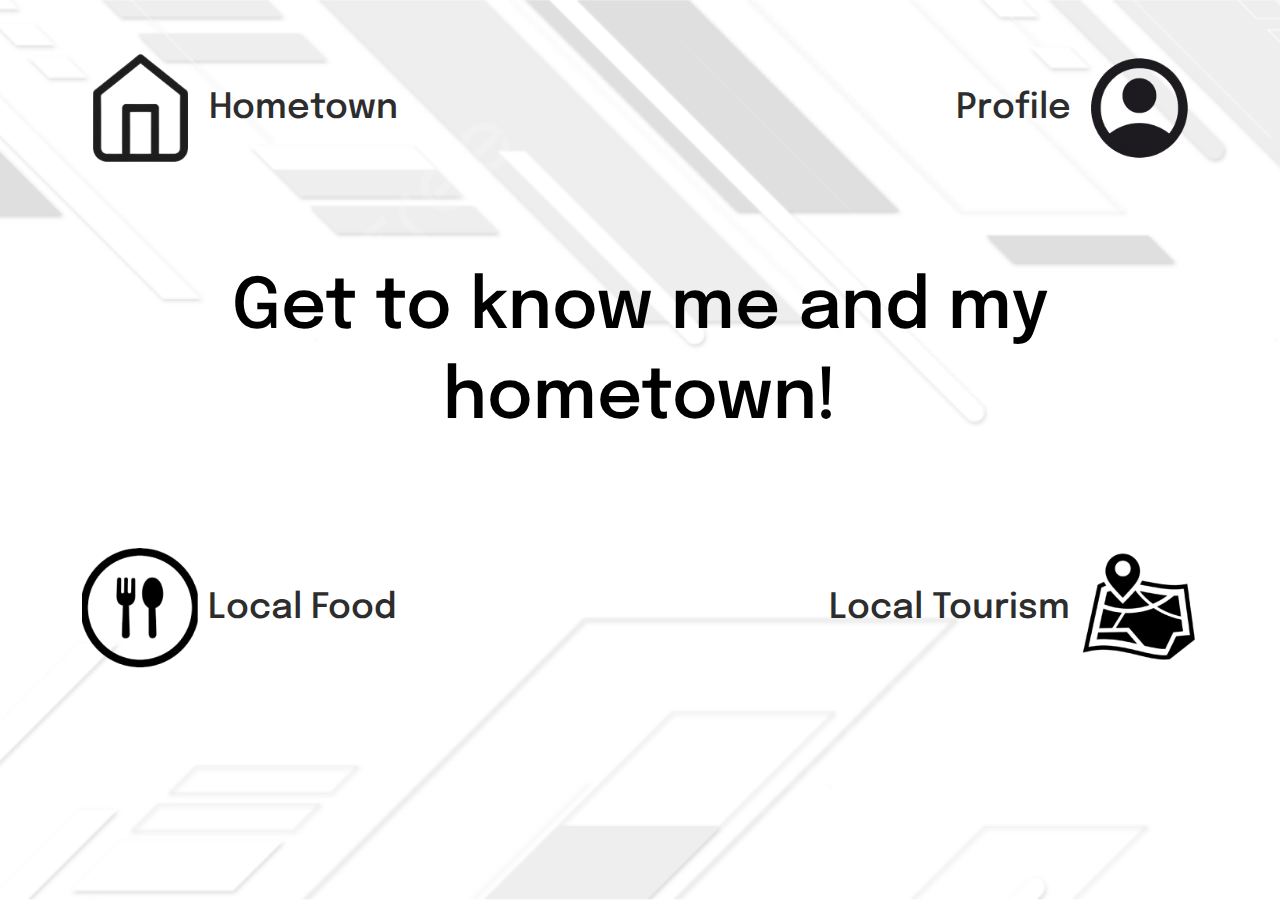
==== quiz1/index.html @ df6223ba "Initial commit" ====
<!DOCTYPE html>
<html lang="en">
<head>
    <meta charset="UTF-8">
    <meta name="viewport" content="width=device-width, initial-scale=1.0">
    <title>Home</title>
    
    <link href="https://cdn.jsdelivr.net/npm/bootstrap@5.3.0-alpha1/dist/css/bootstrap.min.css" rel="stylesheet">
    <script src="https://code.jquery.com/jquery-3.6.0.min.js"></script>
    <link href="https://fonts.googleapis.com/css2?family=Epilogue:wght@400;550&display=swap" rel="stylesheet">

    <link rel="stylesheet" href="styles.css">
</head>
<body>
    <!-- Home Content -->
    <div class="container mt-5">
        <div class="row justify-content-between align-items-center">
            <!-- Left Column (Hometown) -->
            <div class="col-auto">
                <a href="hometown/" class="d-flex align-items-center">
                    <img src="../public/images/home.png" style="width:auto; height:120px; padding-right: 10px;">
                    <span>Hometown</span>
                </a>
            </div>
            
            <!-- Right Column (Profile) -->
            <div class="col-auto">
                <a href="profile/profile.html" class="d-flex align-items-center justify-content-end">
                    <span style="padding-right: 10px;">Profile</span>
                    <img src="../public/images/profile.png" style="width:auto; height:120px;">
                </a>
            </div>
        </div>
        <div class="row mt-5"></div>
        
        <div class="row mt-5 justify-content-center align-items-center">
            <div class="col-auto">
                <h1 class="text-center">Get to know me and my<br>hometown!</h1>
            </div>
        </div>
        <div class="row mt-5"></div>
        <div class="row mt-5"></div>
        <div class="row justify-content-between align-items-center">
            
            <div class="col-auto">
                <a href="food/food.html" class="d-flex align-items-center">
                    <img src="../public/images/food.png" style="width:auto; height:120px; padding-right: 10px;">
                    <span>Local Food</span>
                </a>
            </div>
            
            
            <div class="col-auto">
                <a href="tourist/tourism.html" class="d-flex align-items-center justify-content-end">
                    <span style="padding-right: 10px;">Local Tourism</span>
                    <img src="../public/images/tourism.png" style="width:auto; height:120px;">
                </a>
            </div>
        </div>
    </div>

    <script src="https://cdn.jsdelivr.net/npm/bootstrap@5.3.0-alpha1/dist/js/bootstrap.bundle.min.js"></script>
</body>
</html>
---- quiz1/styles.css ----
body {
    background-image: url('../public/images/header-section.png');
    background-size: cover;
    /* Ensure the image covers the whole page */
    background-position: center center;
    /* Center the background image */
    background-repeat: no-repeat;
    /* Prevent repeating */
    background-attachment: fixed;
}

a {
    color: var(--Black, #2D2D2D);
    font-family: Epilogue;
    font-size: 35px;
    font-style: normal;
    font-weight: 540;
    line-height: 50px;
    text-decoration: none;
}

a:hover {
    color: #39393a;
    /* Change color on hover */
    text-shadow: 0 0 8px rgba(66, 62, 60, 0.8);
    /* Glowing effect using text-shadow */
}

h1 {
    color: #000;
    text-align: center;
    font-family: Epilogue;
    font-size: 70px;
    font-style: normal;
    font-weight: 550;
    line-height: 90px;
}

h2 {
    color: #000;
    font-family: Epilogue;
    font-size: 45px;
    font-style: normal;
    font-weight: 550;
    line-height: 60px;
}

h3 {
    color: #000;
    font-family: Epilogue;
    font-size: 24px;
    font-style: normal;
    font-weight: 400;
    line-height: 35px;
}

desc {
    color: var(--Black, #2D2D2D);
    font-family: Epilogue;
    font-size: 25.049px;
    font-style: normal;
    font-weight: 600;
    line-height: 37.573px;
    /* 150% */
}
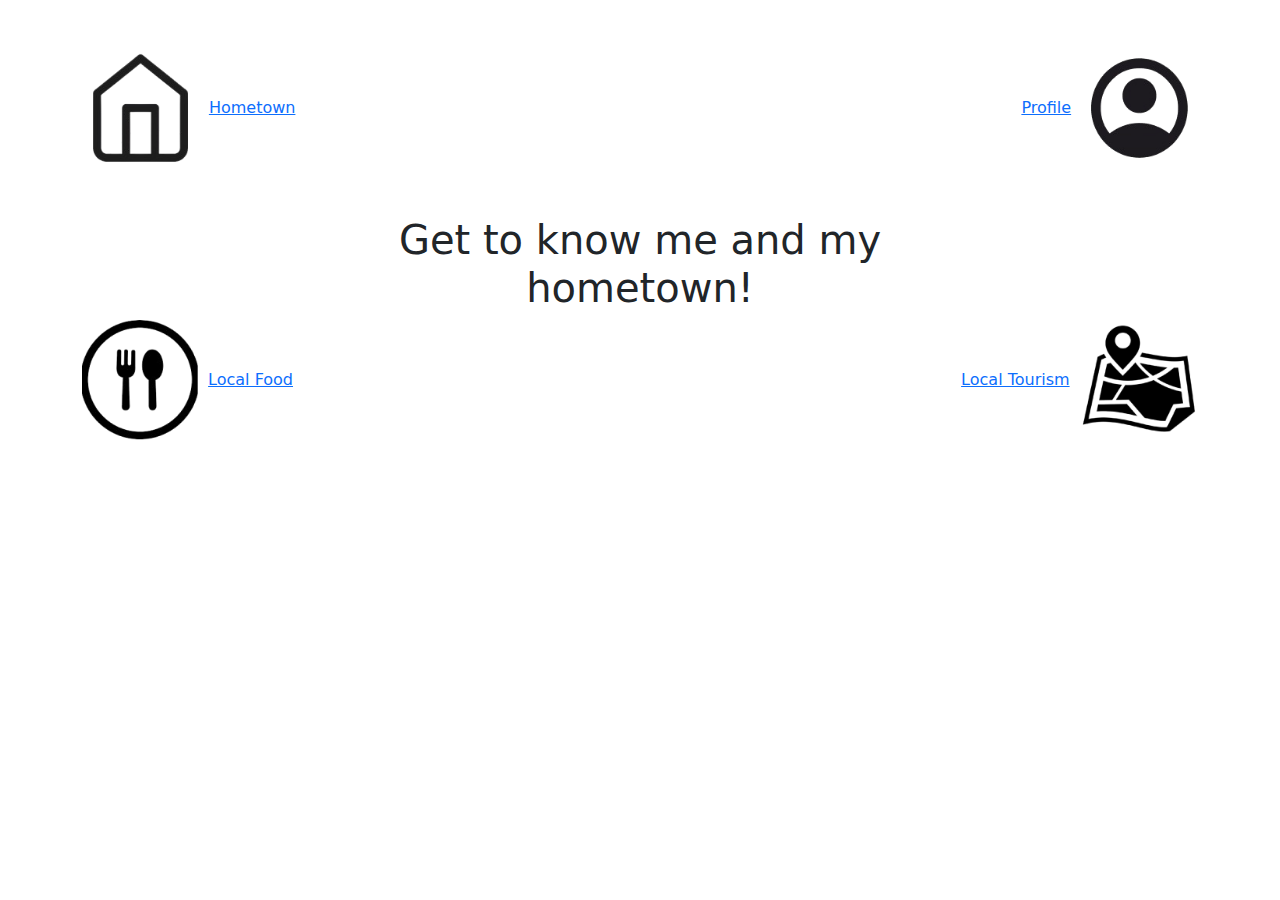
==== commit e8039324: "Initial commit" ====
--- a/quiz1/index.html
+++ b/quiz1/index.html
@@ -1,64 +1,74 @@
 <!DOCTYPE html>
 <html lang="en">
+
 <head>
     <meta charset="UTF-8">
     <meta name="viewport" content="width=device-width, initial-scale=1.0">
     <title>Home</title>
-    
+
     <link href="https://cdn.jsdelivr.net/npm/bootstrap@5.3.0-alpha1/dist/css/bootstrap.min.css" rel="stylesheet">
     <script src="https://code.jquery.com/jquery-3.6.0.min.js"></script>
     <link href="https://fonts.googleapis.com/css2?family=Epilogue:wght@400;550&display=swap" rel="stylesheet">
 
     <link rel="stylesheet" href="styles.css">
+
 </head>
+
 <body>
-    <!-- Home Content -->
-    <div class="container mt-5">
-        <div class="row justify-content-between align-items-center">
-            <!-- Left Column (Hometown) -->
-            <div class="col-auto">
-                <a href="hometown/" class="d-flex align-items-center">
-                    <img src="../public/images/home.png" style="width:auto; height:120px; padding-right: 10px;">
-                    <span>Hometown</span>
-                </a>
+    <!-- Navigation Links -->
+
+    <!-- Main Page Content -->
+    <div id="main-page" class="mt-5">
+        <div class="container mt-5">
+            <div class="row justify-content-between align-items-center">
+                <!-- Hometown Link -->
+                <div class="col-auto">
+                    <a href="/quiz1/hometown" class="d-flex align-items-center" onclick="route(event)">
+                        <img src="../public/images/home.png" style="width:auto; height:120px; padding-right: 10px;">
+                        Hometown
+                    </a>
+                </div>
+
+                <!-- Profile Link -->
+                <div class="col-auto">
+                    <a href="/quiz1/profile" class="d-flex align-items-center justify-content-end"
+                        onclick="route(event)">
+                        <span style="padding-right: 10px;">Profile</span>
+                        <img src="../public/images/profile.png" style="width:auto; height:120px;">
+                    </a>
+                </div>
             </div>
-            
-            <!-- Right Column (Profile) -->
-            <div class="col-auto">
-                <a href="profile/profile.html" class="d-flex align-items-center justify-content-end">
-                    <span style="padding-right: 10px;">Profile</span>
-                    <img src="../public/images/profile.png" style="width:auto; height:120px;">
-                </a>
+
+            <div class="row mt-5 justify-content-center align-items-center">
+                <div class="col-auto">
+                    <h1 class="text-center">Get to know me and my<br>hometown!</h1>
+                </div>
             </div>
-        </div>
-        <div class="row mt-5"></div>
-        
-        <div class="row mt-5 justify-content-center align-items-center">
-            <div class="col-auto">
-                <h1 class="text-center">Get to know me and my<br>hometown!</h1>
+
+            <div class="row justify-content-between align-items-center">
+                <!-- Local Food Link -->
+                <div class="col-auto">
+                    <a href="/quiz1/food" class="d-flex align-items-center" onclick="route(event)">
+                        <img src="../public/images/food.png" style="width:auto; height:120px; padding-right: 10px;">
+                        <span>Local Food</span>
+                    </a>
+                </div>
+
+                <!-- Local Tourism Link -->
+                <div class="col-auto">
+                    <a href="/quiz1/tourist" class="d-flex align-items-center justify-content-end"
+                        onclick="route(event)">
+                        <span style="padding-right: 10px;">Local Tourism</span>
+                        <img src="../public/images/tourism.png" style="width:auto; height:120px;">
+                    </a>
+                </div>
             </div>
-        </div>
-        <div class="row mt-5"></div>
-        <div class="row mt-5"></div>
-        <div class="row justify-content-between align-items-center">
-            
-            <div class="col-auto">
-                <a href="food/food.html" class="d-flex align-items-center">
-                    <img src="../public/images/food.png" style="width:auto; height:120px; padding-right: 10px;">
-                    <span>Local Food</span>
-                </a>
-            </div>
-            
-            
-            <div class="col-auto">
-                <a href="tourist/tourism.html" class="d-flex align-items-center justify-content-end">
-                    <span style="padding-right: 10px;">Local Tourism</span>
-                    <img src="../public/images/tourism.png" style="width:auto; height:120px;">
-                </a>
-            </div>
+
         </div>
     </div>
 
+    <script src="script.js"></script>
     <script src="https://cdn.jsdelivr.net/npm/bootstrap@5.3.0-alpha1/dist/js/bootstrap.bundle.min.js"></script>
 </body>
-</html>
+
+</html>